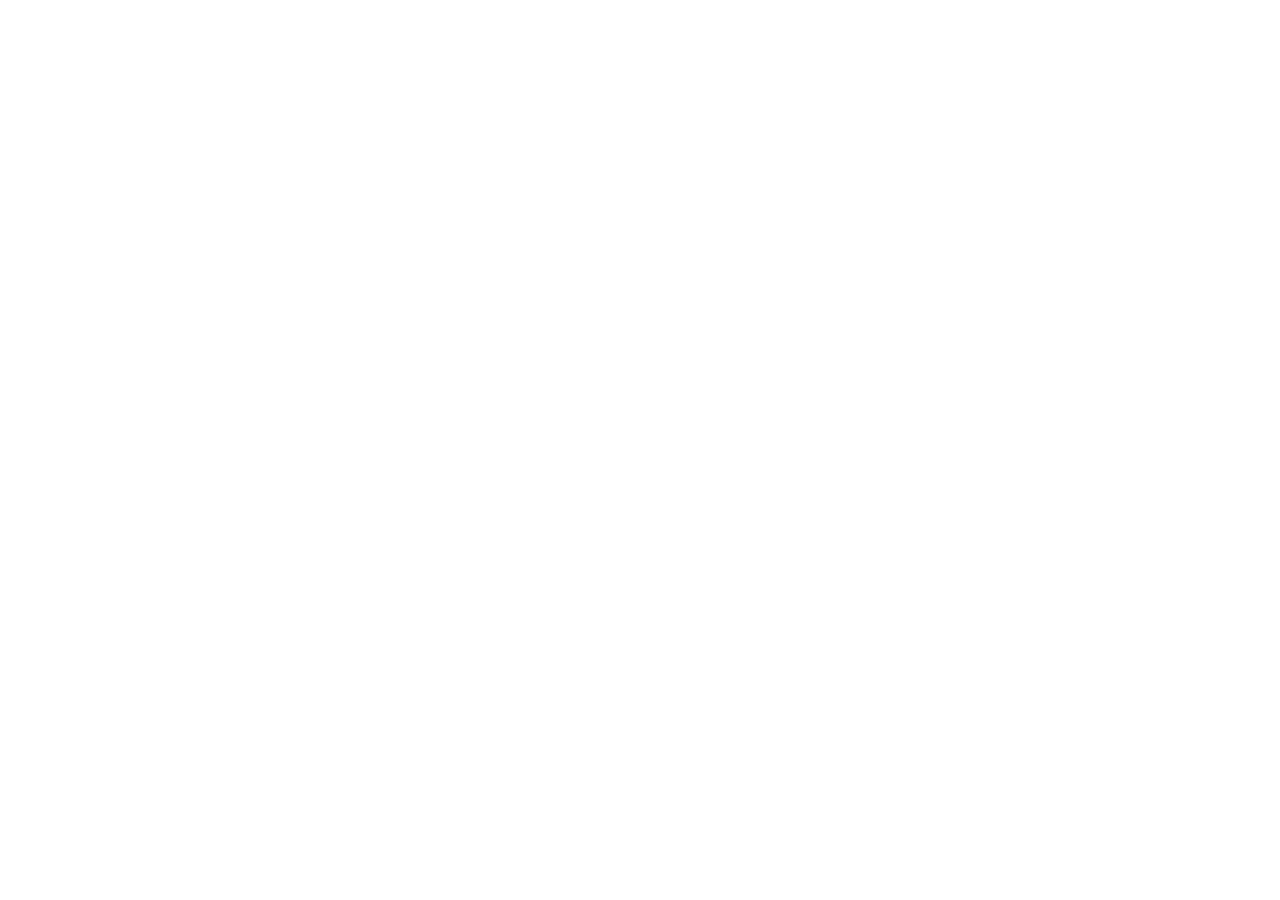
==== index.html @ 5b9d294a "criei a página principal" ====
<!DOCTYPE html>
<html lang="pt-br">
<head>
    <meta charset="UTF-8">
    <meta name="viewport" content="width=device-width, initial-scale=1.0">
    <link rel="shortcut icon" href="favicon.ico" type="image/x-icon">
    <title>Projeto Redes Sociais</title>
</head>
<body>
    
</body>
</html>
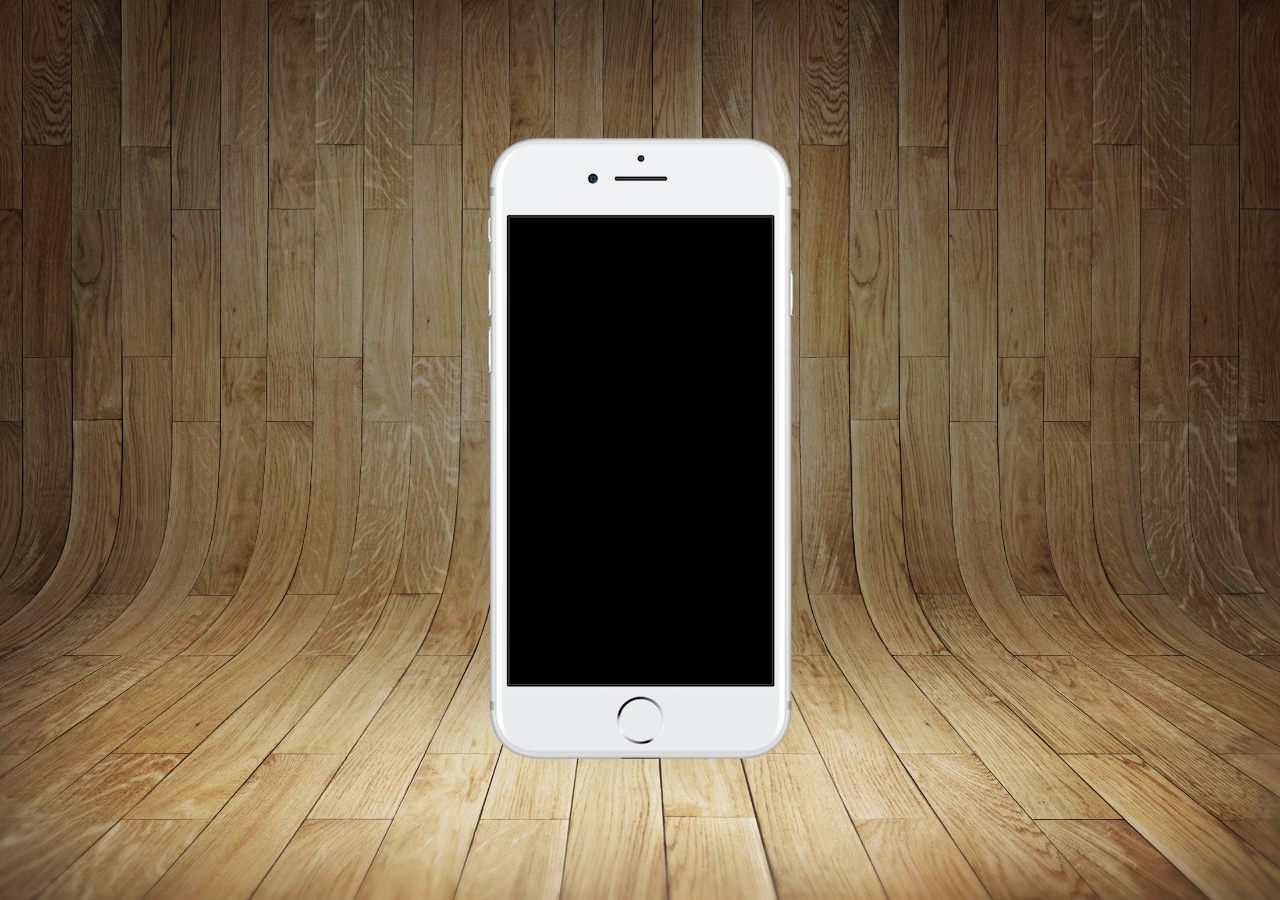
==== commit 82576b33: "atualizações" ====
--- a/index.html
+++ b/index.html
@@ -5,8 +5,16 @@
     <meta name="viewport" content="width=device-width, initial-scale=1.0">
     <link rel="shortcut icon" href="favicon.ico" type="image/x-icon">
     <title>Projeto Redes Sociais</title>
+    <link rel="stylesheet" href="estilo/style.css">
 </head>
 <body>
-    
+    <main>
+        <section id="telefone">
+
+        </section>
+        <section id="redes-sociais">
+
+        </section>
+    </main>
 </body>
 </html>
--- a/estilo/style.css
+++ b/estilo/style.css
@@ -0,0 +1,39 @@
+* {
+    margin: 0px;
+    padding: 0px;
+    font-family: Arial, Helvetica, sans-serif;
+}
+
+html, body {
+    height: 100vh;
+    width: 100vw;
+    background-color: black;
+}
+
+body {
+    background-image: url(../imagens/fundo-madeira.jpg);
+    background-repeat: no-repeat;
+    background-size: cover;
+    background-position: top center;
+    background-attachment: fixed;
+}
+
+main {
+    position: relative;
+    height: 100vh;
+    position: relative;
+    
+}
+
+section#telefone {
+    height: 630px;
+    width: 310px;
+    background-color: blue;
+    position: absolute;
+    top: 50%;
+    left: 50%;
+    transform: translate(-50%, -50%);
+    background: url(../imagens/frame-iphone.png);
+    background-repeat: no-repeat;
+    background-color: cover;
+}
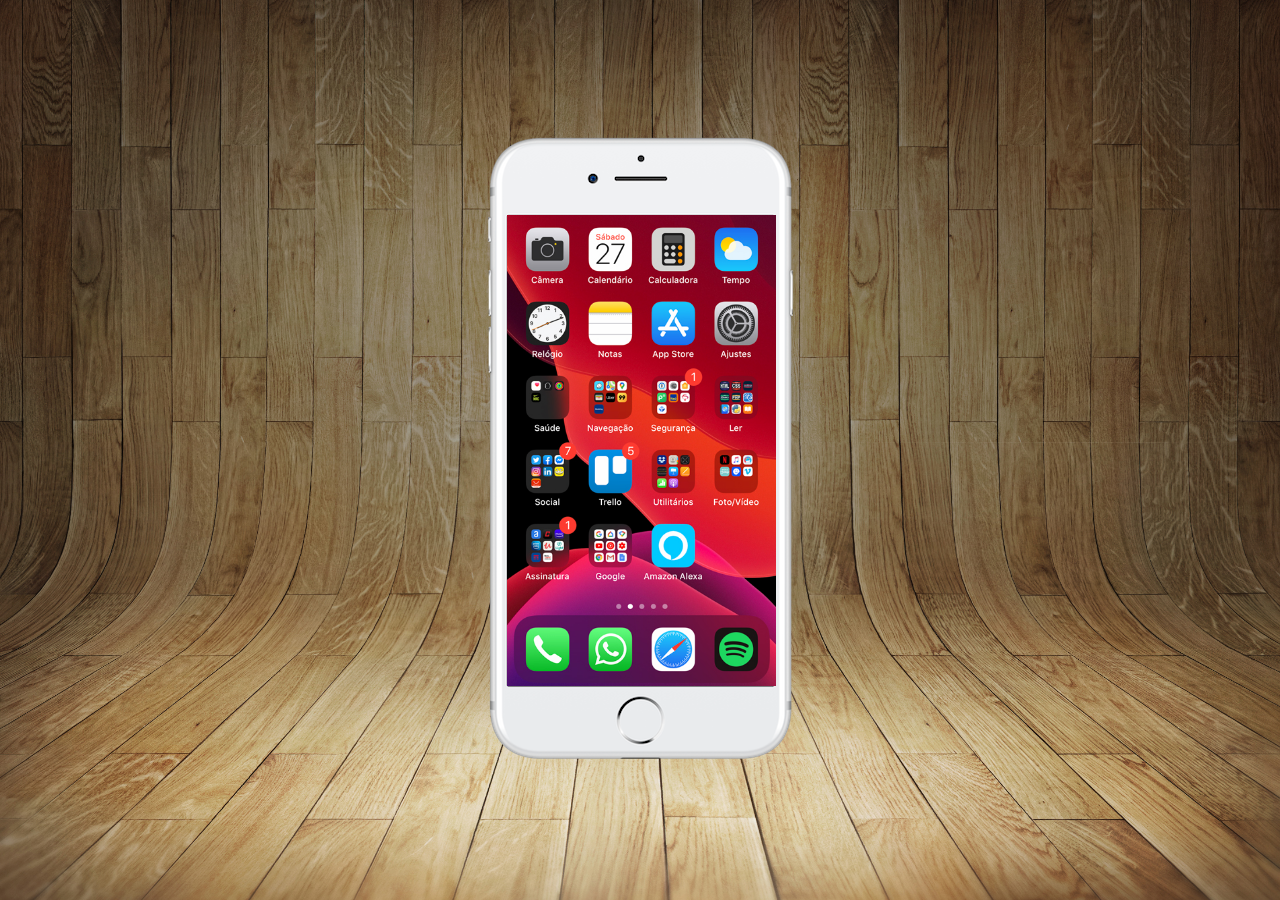
==== commit 3ba250f7: "atualizações" ====
--- a/index.html
+++ b/index.html
@@ -6,11 +6,12 @@
     <link rel="shortcut icon" href="favicon.ico" type="image/x-icon">
     <title>Projeto Redes Sociais</title>
     <link rel="stylesheet" href="estilo/style.css">
+    <link rel="stylesheet" href="home.html">
 </head>
 <body>
     <main>
         <section id="telefone">
-
+            <iframe src="home.html" name="tela" id="tela" frameborder="0"></iframe>
         </section>
         <section id="redes-sociais">
 
--- a/estilo/style.css
+++ b/estilo/style.css
@@ -35,5 +35,14 @@
     transform: translate(-50%, -50%);
     background: url(../imagens/frame-iphone.png);
     background-repeat: no-repeat;
-    background-color: cover;
+    
+}
+
+iframe#tela {
+    position: relative;
+    top: 80px;
+    left: 22px;
+    width: 269px;
+    height: 471px;
+    
 }
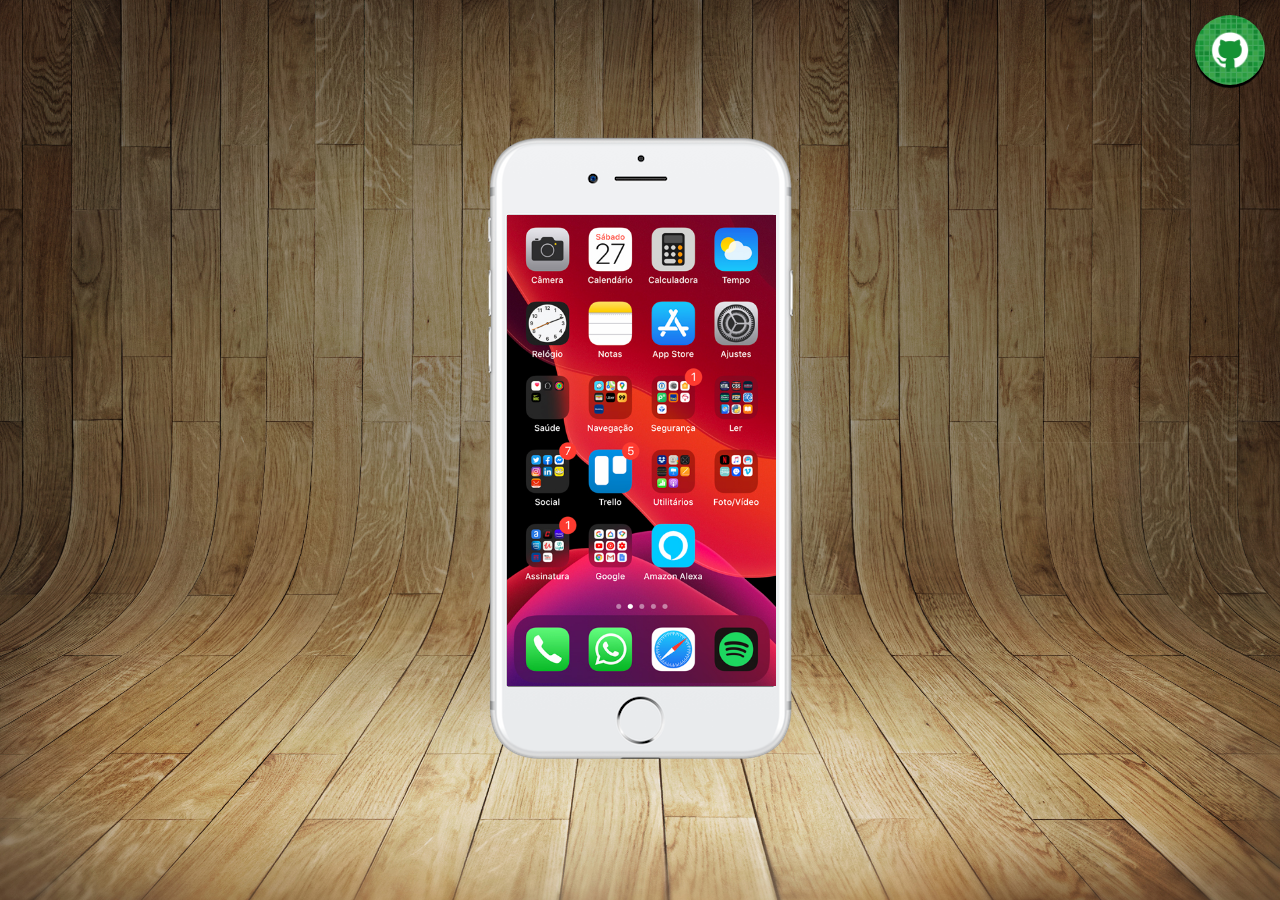
==== commit 8bae1c6a: "atualizações" ====
--- a/index.html
+++ b/index.html
@@ -14,7 +14,7 @@
             <iframe src="home.html" name="tela" id="tela" frameborder="0"></iframe>
         </section>
         <section id="redes-sociais">
-
+            <a href="https://github.com/danielrodrigues977" target="_blank"><img src="imagens/logo-github.jpg" alt=""></a>
         </section>
     </main>
 </body>
--- a/estilo/style.css
+++ b/estilo/style.css
@@ -45,4 +45,23 @@
     width: 269px;
     height: 471px;
     
-}+}
+
+section#redes-sociais {
+    text-align: right;
+}
+
+section#redes-sociais img {
+    width: 70px;
+    border-radius: 50%;
+    margin: 15px;
+    box-shadow: 0px 3px 1px black;
+    box-sizing: border-box;
+}
+
+section#redes-sociais img:hover {
+    border: 2px solid rgba(255, 255, 255, 0.74);
+    transform: translate(-2px, -2px);
+    transition: transform 0.1s;
+}
+
